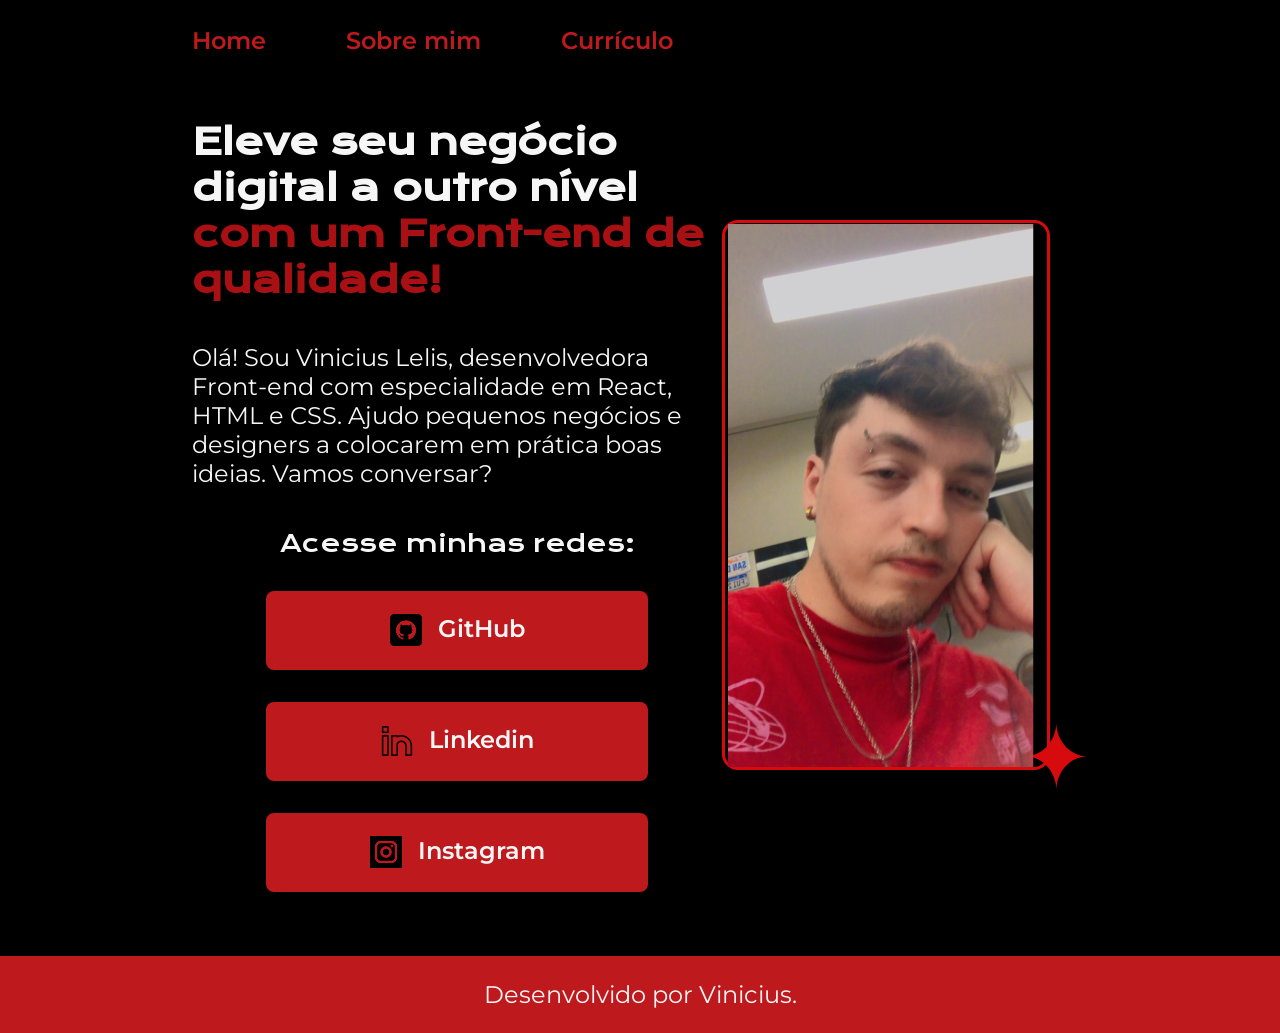
==== portfolio/index.html @ 291e236d "atualizado" ====
<!DOCTYPE html>
<html lang="pt">
<head>
    <meta charset="UTF-8">
    <meta name="viewport" content="width=device-width, initial-scale=1.0">
    <title>Portfolio</title>
    <link rel="stylesheet" href="./styles/portfolio.css">
</head>

<body>
    <header class="cabecalho">
        <nav class="cabecalho__menu">

                <a class="cabecalho__menu__link" href="index.html">Home</a>
                <a class="cabecalho__menu__link" href="about.html">Sobre mim</a>
                <a class="cabecalho__menu__link" href="index2.html">Currículo</a>
        </nav>
    </header>

    <main class="apresentacao">
        <section class="apresentacao__conteudo">

                <h1 class="apresentacao__conteudo__titulo">Eleve seu negócio digital a outro nível <strong class="titulo__destaque">com um Front-end de qualidade!</strong></h1>
                <p class="apresentacao__conteudo__texto">Olá! Sou Vinicius Lelis, desenvolvedora Front-end com especialidade em React, HTML e CSS. Ajudo pequenos negócios e designers a colocarem em prática boas ideias. Vamos conversar?</p>

                <div class="apresentacao__links">

                    <h2 class="apresentacao__links__subtitulo">Acesse minhas redes:</h2>
                    
                    <a class="apresentacao__links__link" href="https://github.com/vinilelis/">
                        <img src="./assents/github1.png" alt="logo github">
                        GitHub
                    </a>

                    <a class="apresentacao__links__link" href="https://linkedin.com/in/vinicius-lelis-florencio/">
                        <img src="./assents/linkedin1.png" alt="logo linkedin">
                        Linkedin
                    </a>

                    <a class="apresentacao__links__link" href="https://instagram.com/vinilelis/">
                        <img src="./assents/instagram1.png" alt="logo">
                        Instagram
                    </a>

                </div>
        </section>

        <img src="./assents/Imagemvini.png" alt="foto vini">

    </main>

    <footer class="rodape">
        <a>Desenvolvido por Vinicius.</a>
    </footer>
</body>
</html>
---- portfolio/styles/portfolio.css ----
@import url('https://fonts.googleapis.com/css2?family=Krona+One&family=Montserrat:ital,wght@0,100..900;1,100..900&display=swap');

* {
    margin: 0;
    padding: 0;
}

:root {
    --cor-primaria: #000000;
    --cor-secundaria: #F6F6F6;
    --cor-terciaria: #BE1A1E;
    --cor-destaque: #A91013;
    --cor-hover: #920003;

    --font-primaria: "Krona One", sans-serif;
    --font-secundaria: "Montserrat", sans-serif;
}

body {
    
    box-sizing: border-box;
    background-color: var(--cor-primaria);
    color: var(--cor-secundaria);
}

.cabecalho {
    padding: 2% 0% 0% 15%;
}

.cabecalho__menu {
    display: flex;
    gap: 80px
}

.cabecalho__menu__link {
    font-family: var(--font-secundaria);
    font-weight: 600;
    font-size: 1.5rem;
    color: var(--cor-terciaria);
    text-decoration: none;
}

.apresentacao {
    padding: 5% 15%;
    display: flex;
    align-items: center;
    justify-content: space-between;

}

.apresentacao__conteudo {
    width: 628px;
    display: flex;
    flex-direction: column;
    gap: 40px ;
}

.titulo__destaque {
    color: var(--cor-destaque);
}

.apresentacao__conteudo__titulo {
    font-size: 2.25rem;
    font-family: var(--font-primaria);
}

.apresentacao__conteudo__texto {
    font-size: 1.5rem;
    font-family: var(--font-secundaria);
}



.apresentacao__links {
    display: flex;
    flex-direction: column;
    justify-content: space-between;
    align-items: center;
    gap: 32px;
}

.apresentacao__links__subtitulo {
     font-family: var(--font-primaria);
     font-weight: 400;
     font-size: 1.5rem;
}

.apresentacao__links__link {
    display: flex;
    justify-content: center;
    gap: 16px;
    padding: 21.5px 0px;
    border: 2px solid var(--cor-terciaria);                         /* background-color: #BE1A1E; */
    color: var(--cor-secundaria);
    background-color: var(--cor-terciaria);
    border-radius: 8px;
    width: 378px;
    text-align: center;
    text-decoration: none;
    transition: 0.3s;
    font-size: 1.5rem;
    font-family: var(--font-secundaria);
    font-weight: 600;

}

.apresentacao__links__link:hover {
    background-color: var(--cor-hover);
    color: var(--cor-secundaria);
}


.rodape {
    padding: 24px;
    background-color: var(--cor-terciaria);
    color: var(--cor-secundaria);
    text-align: center;
    font-family: var(--font-secundaria);
    font-size: 1.5rem;
    font-weight: 400;
}
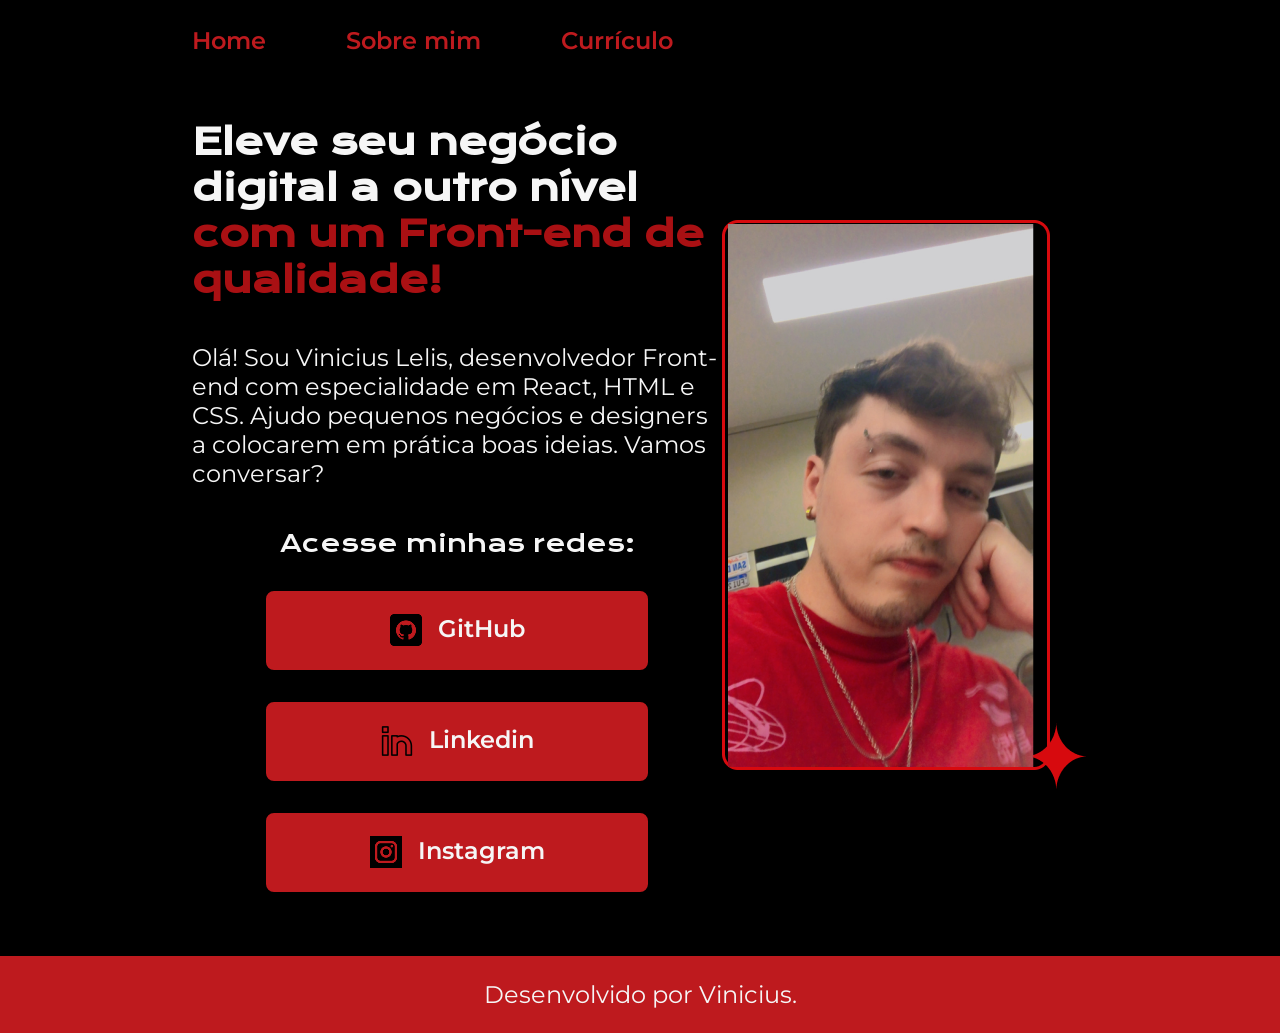
==== commit e0e49923: "atualizado" ====
--- a/portfolio/index.html
+++ b/portfolio/index.html
@@ -21,7 +21,7 @@
         <section class="apresentacao__conteudo">
 
                 <h1 class="apresentacao__conteudo__titulo">Eleve seu negócio digital a outro nível <strong class="titulo__destaque">com um Front-end de qualidade!</strong></h1>
-                <p class="apresentacao__conteudo__texto">Olá! Sou Vinicius Lelis, desenvolvedora Front-end com especialidade em React, HTML e CSS. Ajudo pequenos negócios e designers a colocarem em prática boas ideias. Vamos conversar?</p>
+                <p class="apresentacao__conteudo__texto">Olá! Sou Vinicius Lelis, desenvolvedor Front-end com especialidade em React, HTML e CSS. Ajudo pequenos negócios e designers a colocarem em prática boas ideias. Vamos conversar?</p>
 
                 <div class="apresentacao__links">
 
